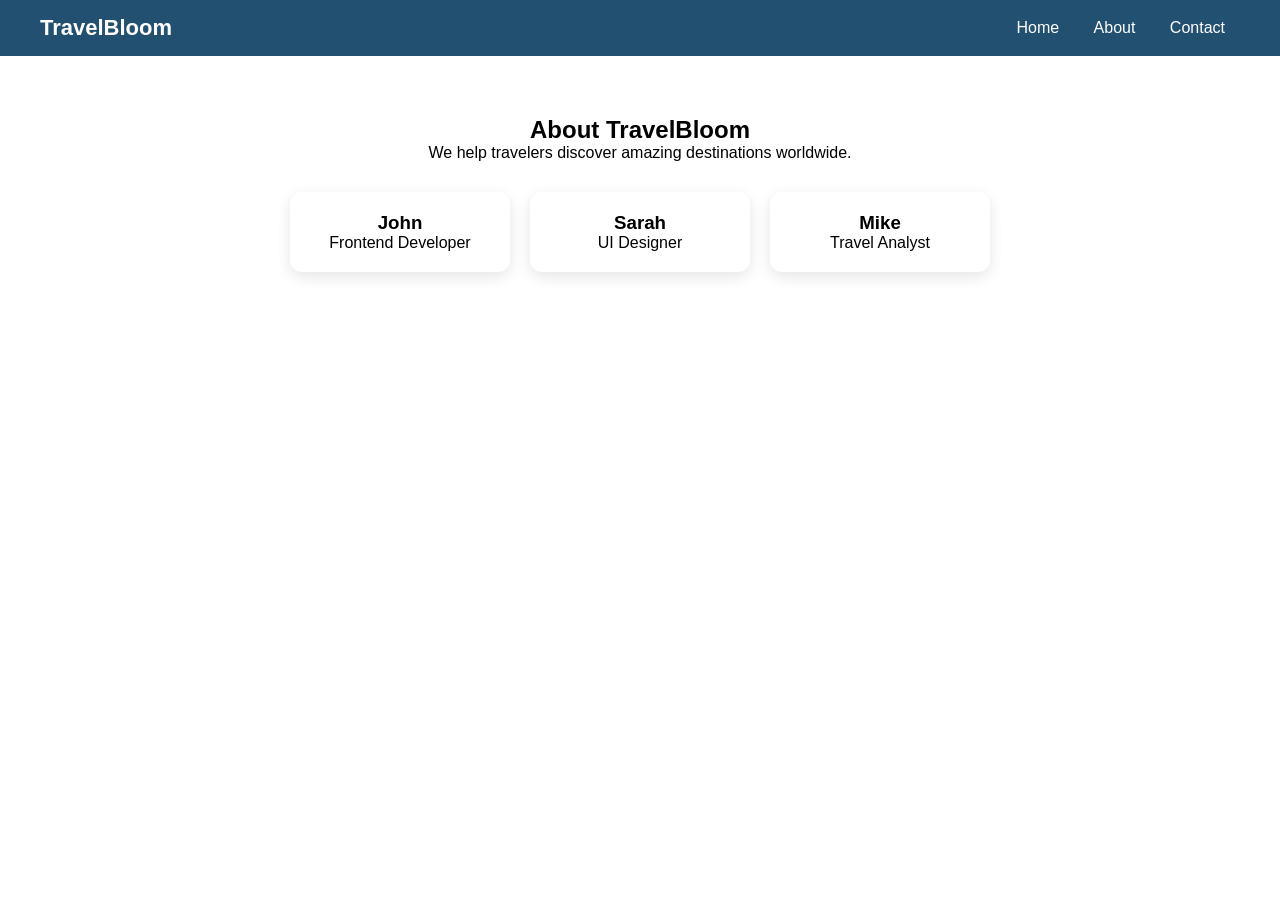
==== about.html @ e2148300 "Revision 1" ====
<html>
<head>
    <title>About - TravelBloom</title>
    <link rel="stylesheet" href="style.css">
</head>

<body>

<nav class="navbar">
    <div class="logo">TravelBloom</div>

    <div class="nav-links">
        <a href="index.html">Home</a>
        <a href="about.html">About</a>
        <a href="contact.html">Contact</a>
    </div>
</nav>

<section class="about">
    <h1>About TravelBloom</h1>
    <p>We help travelers discover amazing destinations worldwide.</p>

    <div class="team">
        <div class="team-card">
            <h3>John</h3>
            <p>Frontend Developer</p>
        </div>

        <div class="team-card">
            <h3>Sarah</h3>
            <p>UI Designer</p>
        </div>

        <div class="team-card">
            <h3>Mike</h3>
            <p>Travel Analyst</p>
        </div>
    </div>
</section>

</body>
</html>
---- style.css ----
/* RESET */
* {
    margin: 0;
    padding: 0;
    box-sizing: border-box;
    font-family: 'Segoe UI', sans-serif;
}

/* NAVBAR */
.navbar {
    display: flex;
    justify-content: space-between;
    align-items: center;
    padding: 15px 40px;
    background: rgba(10, 61, 98, 0.9);
    color: white;
    position: sticky;
    top: 0;
    backdrop-filter: blur(8px);
}

.logo {
    font-size: 22px;
    font-weight: bold;
}

.nav-links a {
    margin: 0 15px;
    color: white;
    text-decoration: none;
    transition: 0.3s;
}

.nav-links a:hover {
    color: #f39c12;
}

/* SEARCH */
.search-box input {
    padding: 7px;
    border-radius: 6px;
    border: none;
}

.search-box button {
    padding: 7px 12px;
    border: none;
    border-radius: 6px;
    margin-left: 5px;
    background: #f39c12;
    color: white;
    cursor: pointer;
}

/* HERO SECTION */
.hero {
    height: 90vh;
    background: linear-gradient(rgba(0,0,0,0.5), rgba(0,0,0,0.5)),
    url("https://images.unsplash.com/photo-1507525428034-b723cf961d3e") center/cover;
    display: flex;
    align-items: center;
    justify-content: center;
    text-align: center;
    color: white;
}

.hero-content h1 {
    font-size: 50px;
    margin-bottom: 10px;
}

.hero-content p {
    max-width: 600px;
    margin: auto;
    margin-bottom: 20px;
}

.btn {
    padding: 12px 20px;
    background: #f39c12;
    border: none;
    border-radius: 8px;
    color: white;
    cursor: pointer;
}

/* RESULTS GRID */
#results {
    padding: 40px;
    display: grid;
    grid-template-columns: repeat(auto-fit, minmax(250px, 1fr));
    gap: 20px;
}

/* CARD */
.card {
    background: white;
    border-radius: 12px;
    overflow: hidden;
    box-shadow: 0 8px 20px rgba(0,0,0,0.15);
    transition: 0.3s;
}

.card:hover {
    transform: translateY(-5px);
}

.card img {
    width: 100%;
    height: 180px;
    object-fit: cover;
}

.card h3 {
    margin: 10px;
}

.card p {
    margin: 10px;
    color: #555;
}

/* ABOUT PAGE */
.about {
    padding: 60px 20px;
    text-align: center;
}

.team {
    display: flex;
    justify-content: center;
    gap: 20px;
    margin-top: 30px;
    flex-wrap: wrap;
}

.team-card {
    background: white;
    padding: 20px;
    width: 220px;
    border-radius: 12px;
    box-shadow: 0 5px 15px rgba(0,0,0,0.1);
}

/* CONTACT PAGE */
.contact {
    padding: 60px 20px;
    text-align: center;
}

.contact form {
    max-width: 400px;
    margin: auto;
}

.contact input,
.contact textarea {
    width: 100%;
    padding: 10px;
    margin: 10px 0;
    border-radius: 6px;
    border: 1px solid #ccc;
}

.contact button {
    width: 100%;
    padding: 12px;
    border: none;
    background: #0a3d62;
    color: white;
    border-radius: 6px;
    cursor: pointer;
}
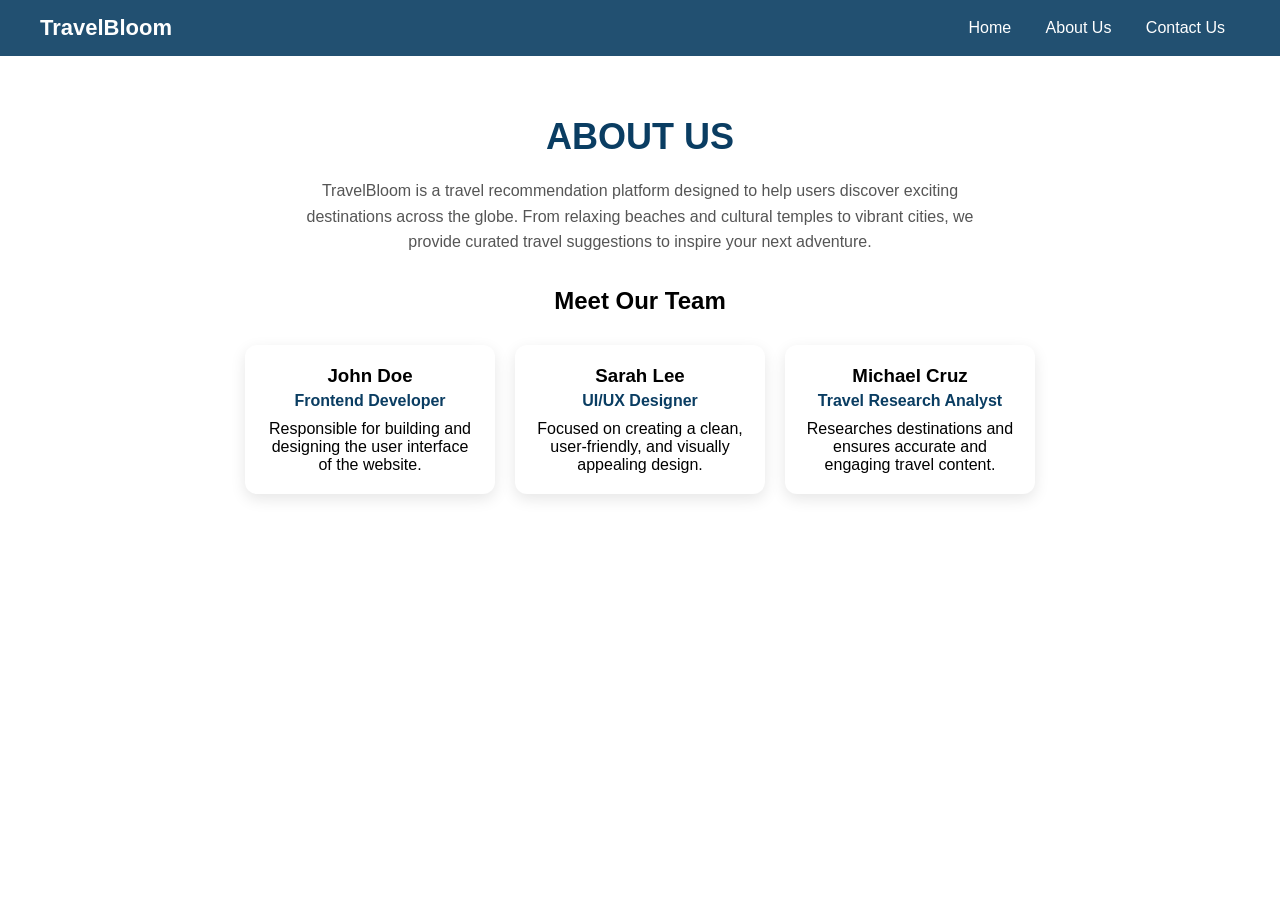
==== commit ccc128fa: "Revision 3" ====
--- a/about.html
+++ b/about.html
@@ -1,6 +1,6 @@
 <html>
 <head>
-    <title>About - TravelBloom</title>
+    <title>About Us - TravelBloom</title>
     <link rel="stylesheet" href="style.css">
 </head>
 
@@ -11,31 +11,48 @@
 
     <div class="nav-links">
         <a href="index.html">Home</a>
-        <a href="about.html">About</a>
-        <a href="contact.html">Contact</a>
+        <a href="about.html">About Us</a>
+        <a href="contact.html">Contact Us</a>
     </div>
 </nav>
 
 <section class="about">
-    <h1>About TravelBloom</h1>
-    <p>We help travelers discover amazing destinations worldwide.</p>
+
+    <!-- MAIN TITLE -->
+    <h1 class="about-title">ABOUT US</h1>
+
+    <!-- DESCRIPTION -->
+    <p class="about-description">
+        TravelBloom is a travel recommendation platform designed to help users discover exciting destinations
+        across the globe. From relaxing beaches and cultural temples to vibrant cities, we provide curated
+        travel suggestions to inspire your next adventure.
+    </p>
+
+    <!-- TEAM SECTION -->
+    <h2>Meet Our Team</h2>
 
     <div class="team">
+
         <div class="team-card">
-            <h3>John</h3>
-            <p>Frontend Developer</p>
+            <h3>John Doe</h3>
+            <p class="role">Frontend Developer</p>
+            <p>Responsible for building and designing the user interface of the website.</p>
         </div>
 
         <div class="team-card">
-            <h3>Sarah</h3>
-            <p>UI Designer</p>
+            <h3>Sarah Lee</h3>
+            <p class="role">UI/UX Designer</p>
+            <p>Focused on creating a clean, user-friendly, and visually appealing design.</p>
         </div>
 
         <div class="team-card">
-            <h3>Mike</h3>
-            <p>Travel Analyst</p>
+            <h3>Michael Cruz</h3>
+            <p class="role">Travel Research Analyst</p>
+            <p>Researches destinations and ensures accurate and engaging travel content.</p>
         </div>
+
     </div>
+
 </section>
 
 </body>
--- a/style.css
+++ b/style.css
@@ -170,4 +170,51 @@
     color: white;
     border-radius: 6px;
     cursor: pointer;
+}
+
+/* ABOUT PAGE */
+.about {
+    padding: 60px 20px;
+    text-align: center;
+}
+
+.about-title {
+    font-size: 36px;
+    color: #0a3d62;
+    margin-bottom: 20px;
+}
+
+.about-description {
+    max-width: 700px;
+    margin: auto;
+    margin-bottom: 2em;
+    color: #555;
+    line-height: 1.6;
+}
+
+/* TEAM */
+.team {
+    display: flex;
+    justify-content: center;
+    gap: 20px;
+    margin-top: 30px;
+    flex-wrap: wrap;
+}
+
+.team-card {
+    background: white;
+    padding: 20px;
+    width: 250px;
+    border-radius: 12px;
+    box-shadow: 0 5px 15px rgba(0,0,0,0.1);
+}
+
+.team-card h3 {
+    margin-bottom: 5px;
+}
+
+.role {
+    font-weight: bold;
+    color: #0a3d62;
+    margin-bottom: 10px;
 }
